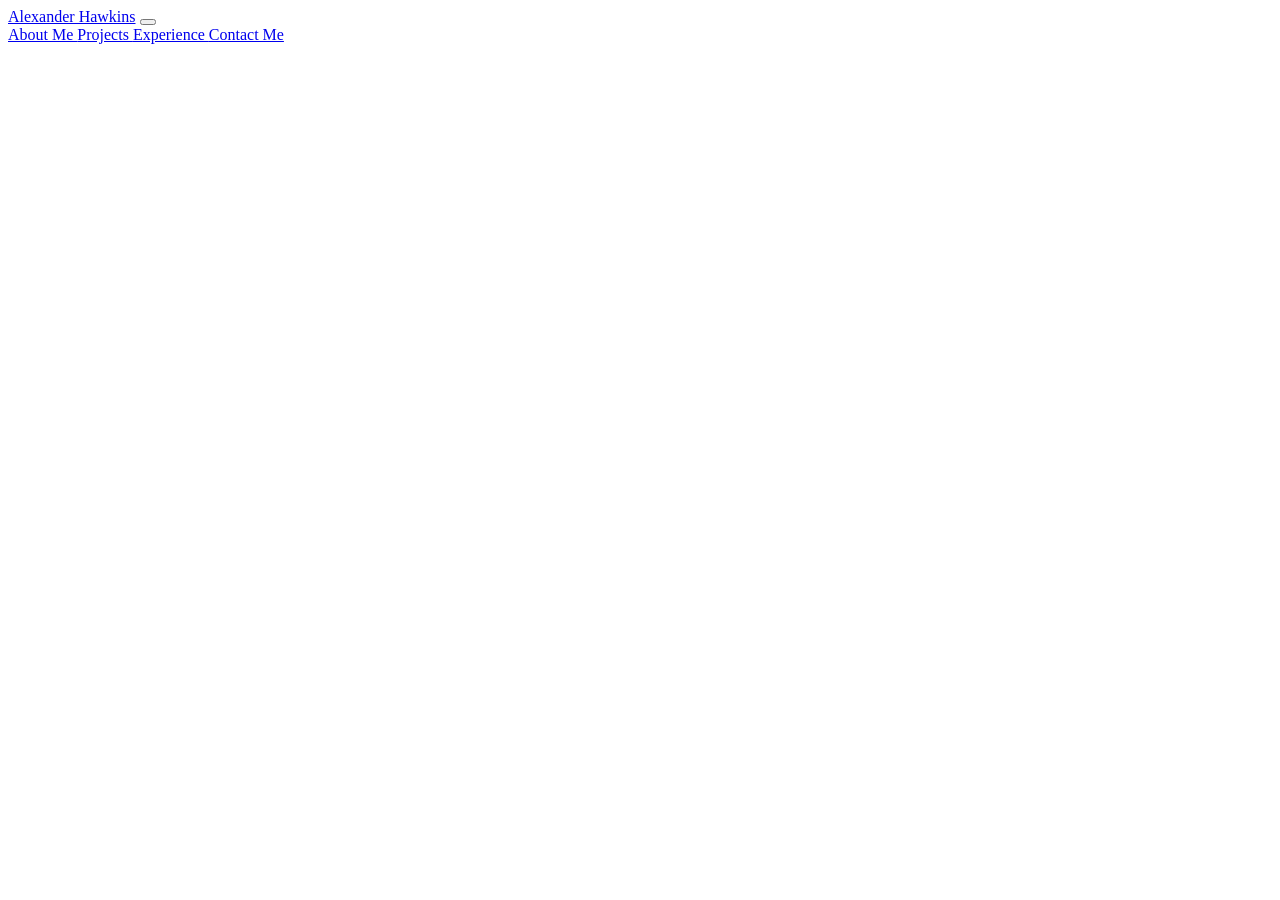
==== about.html @ 6567c9c5 "Created a simple navbar element in javascript, and added it to a skeleton of each page as proof-of-c" ====
<!doctype html>
<html lang="en">
    <head>
        <meta charset="UTF-8" />
        <meta name="viewport" content="width=device-width, initial-scale=1.0" />
        <title>About Me Page</title>
        <link rel="stylesheet", href="css/style.css" />
        <script defer src="js/navbar.js"></script>
    </head>
    <body>
        <my-navbar></my-navbar>
        <main>
        </main>
    </body>
</html>
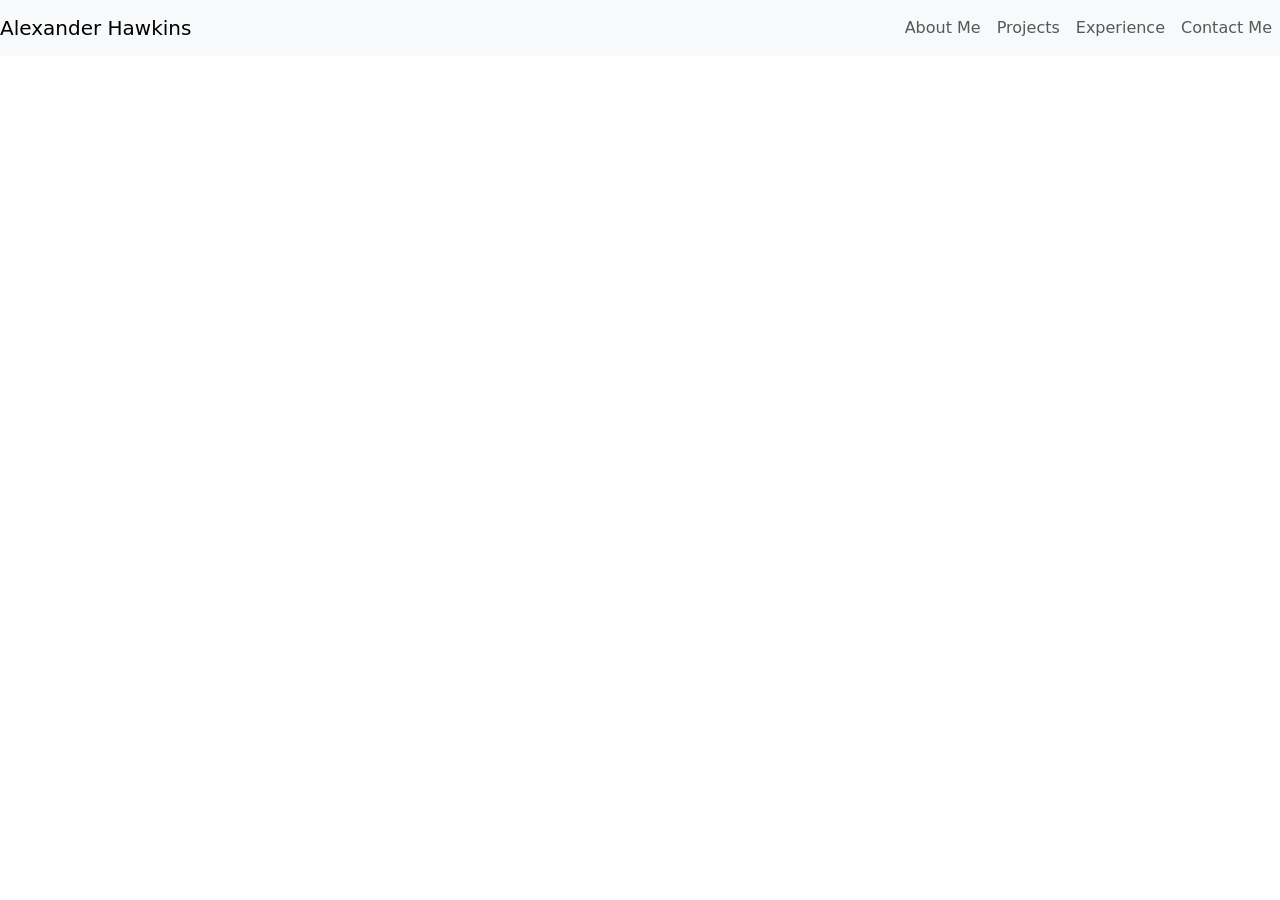
==== commit ae6fbb38: "I fixed the navbar component to enable Bootstrap styling to take effect, and began creation of my wo" ====
--- a/about.html
+++ b/about.html
@@ -4,8 +4,15 @@
         <meta charset="UTF-8" />
         <meta name="viewport" content="width=device-width, initial-scale=1.0" />
         <title>About Me Page</title>
-        <link rel="stylesheet", href="css/style.css" />
+        <link rel="stylesheet", href="css/style.css" />        
+        <link
+            href="https://cdn.jsdelivr.net/npm/bootstrap@5.3.3/dist/css/bootstrap.min.css"
+            rel="stylesheet"
+        />
         <script defer src="js/navbar.js"></script>
+        <script 
+            src="https://cdn.jsdelivr.net/npm/bootstrap@5.3.3/dist/js/bootstrap.bundle.min.js">
+        </script>
     </head>
     <body>
         <my-navbar></my-navbar>
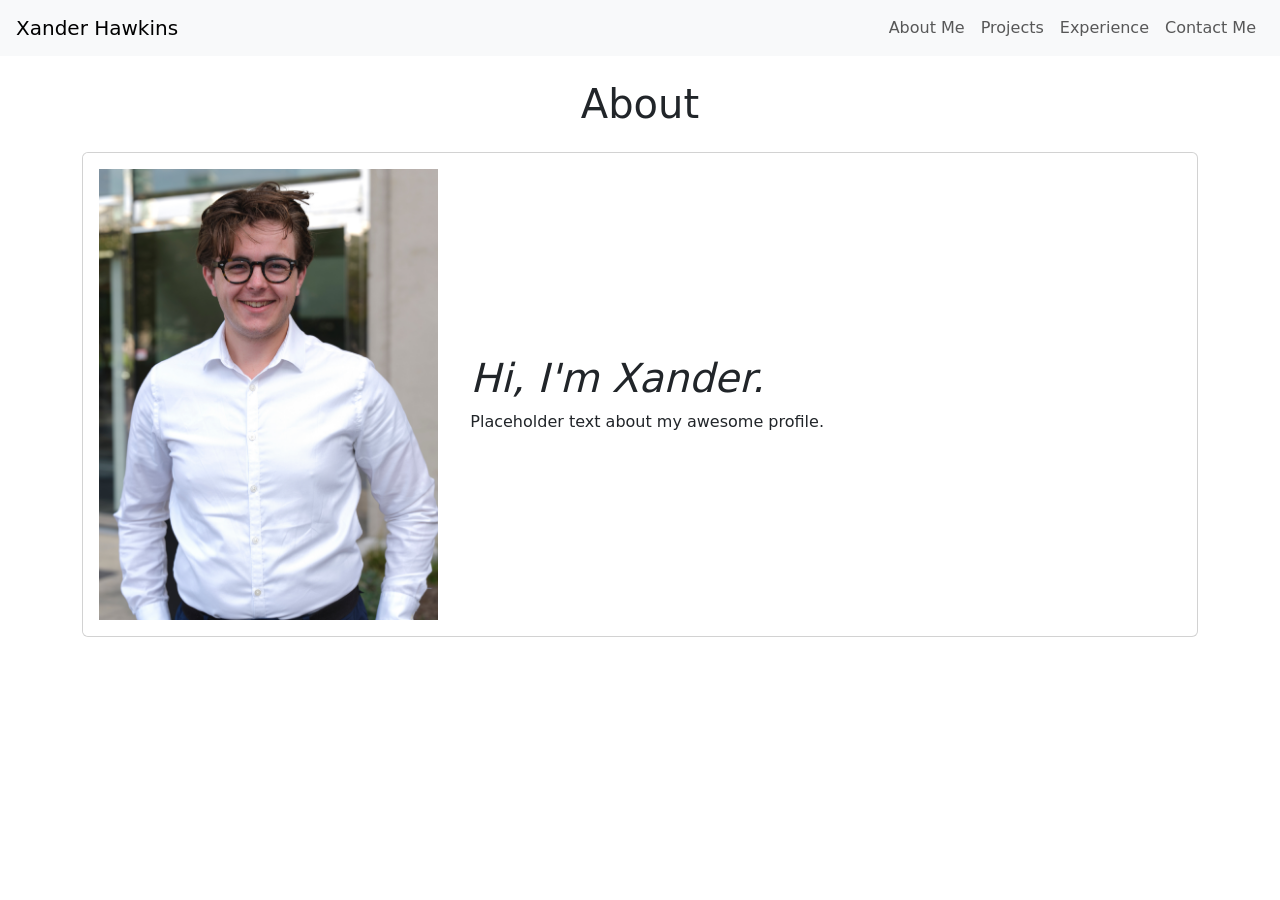
==== commit 141295d6: "added cards for index and about me with placeholder image and text" ====
--- a/about.html
+++ b/about.html
@@ -17,6 +17,37 @@
     <body>
         <my-navbar></my-navbar>
         <main>
+         <h1 class="text-center m-4">About</h1>
+         <div class="main-area container d-flex">
+          <div class="row align-items-center">
+          <div class="col-12">
+           <div class="card"
+                id="about-me-card">
+           <div class="row g-0 align-items-center">
+           <!-- include an image that takes up a whole row on mobile screens,
+            but expands and goes to the left on larger screens. -->
+            <div class="col-12 col-sm-4">
+             <img
+              src="images/AboutMeShot.JPEG"
+              class="img-thumbnail p-3 border-0 custom-about-image"
+              alt="Xander Hawkins portrait smiling at the camera"
+             />
+            </div>
+            <div class="col-12 col-sm-8">
+                <div class="card-body">
+                    <h1 class="card-title fst-italic">
+                        Hi, I'm Xander.
+                    </h1>
+                    <p class="card-text">
+                        Placeholder text about my awesome profile.
+                    </p>
+                </div>
+            </div>
+           </div>
+           </div>
+          </div>
+          </div>
+         </div>
         </main>
     </body>
 </html>
--- a/css/style.css
+++ b/css/style.css
@@ -0,0 +1,21 @@
+.custom-card-image {
+    aspect-ratio: 1 / 1;
+
+    width: 100%;
+    max-width: 200px;
+
+    object-fit: cover;
+
+    object-position: center;
+}
+
+.custom-about-image {
+    aspect-ratio: 1 / 1.3;
+
+    width: 100%;
+    max-width: 200px;
+
+    object-fit: cover;
+
+    object-position: cover;
+}
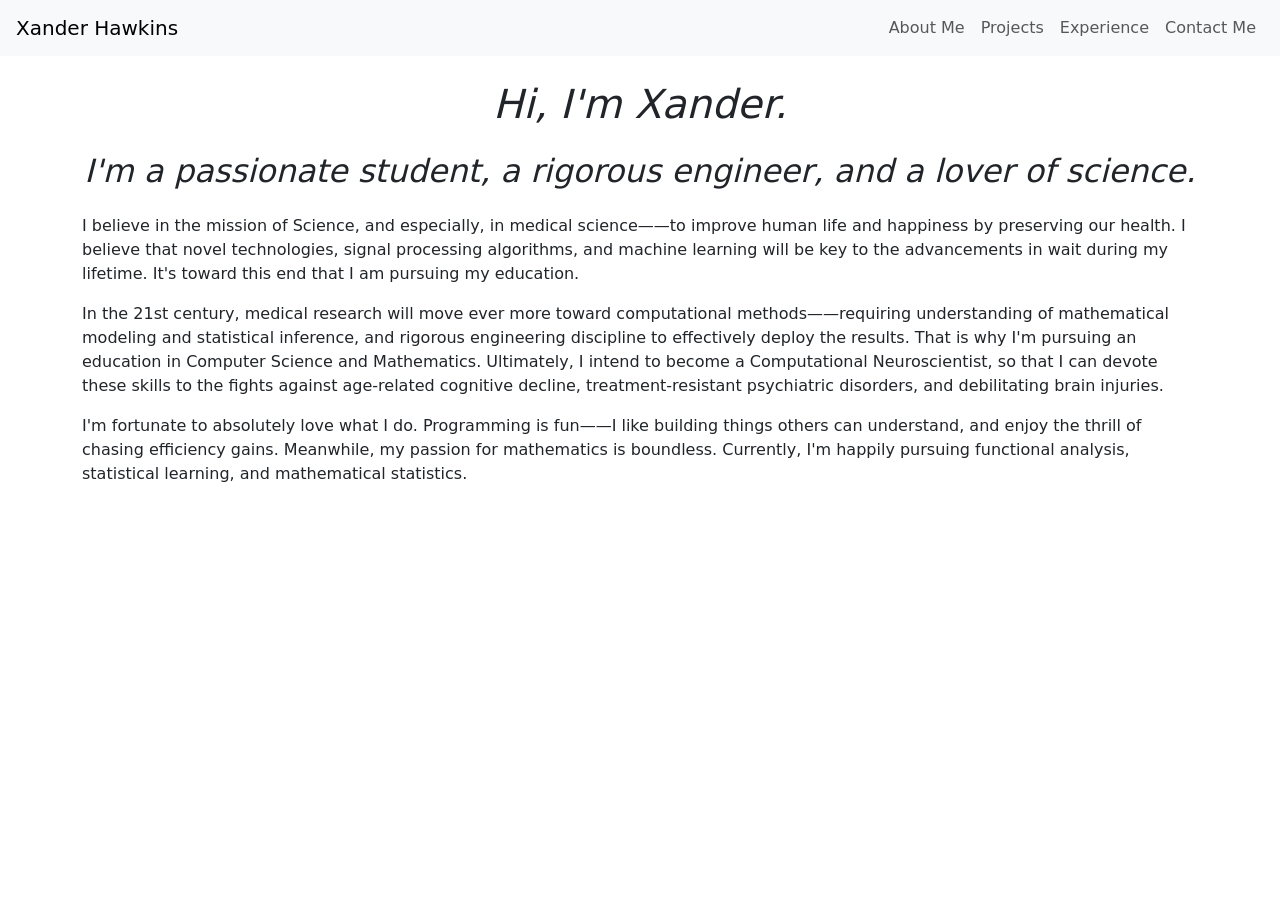
==== commit 4d521a85: "Replaced placeholder text with actual text." ====
--- a/about.html
+++ b/about.html
@@ -17,34 +17,26 @@
     <body>
         <my-navbar></my-navbar>
         <main>
-         <h1 class="text-center m-4">About</h1>
+         <h1 class="m-4 fst-italic text-center">
+            Hi, I'm Xander.
+        </h1>
+        <h2 class="m-4 fst-italic text-center">
+            I'm a passionate student, a rigorous engineer, and a lover of science.
+        </h2>
          <div class="main-area container d-flex">
           <div class="row align-items-center">
           <div class="col-12">
-           <div class="card"
-                id="about-me-card">
-           <div class="row g-0 align-items-center">
-           <!-- include an image that takes up a whole row on mobile screens,
-            but expands and goes to the left on larger screens. -->
-            <div class="col-12 col-sm-4">
-             <img
-              src="images/AboutMeShot.JPEG"
-              class="img-thumbnail p-3 border-0 custom-about-image"
-              alt="Xander Hawkins portrait smiling at the camera"
-             />
-            </div>
-            <div class="col-12 col-sm-8">
-                <div class="card-body">
-                    <h1 class="card-title fst-italic">
-                        Hi, I'm Xander.
-                    </h1>
-                    <p class="card-text">
-                        Placeholder text about my awesome profile.
-                    </p>
-                </div>
-            </div>
-           </div>
-           </div>
+           <p>
+            I believe in the mission of Science, and especially, in medical science——to improve human life and happiness by preserving our health. I believe that novel technologies, signal processing algorithms, and machine learning will be key to the advancements in wait during my lifetime. It's toward this end that I am pursuing my education.
+           </p>
+          </div>
+          <div class="col-12">
+           <p>
+            In the 21st century, medical research will move ever more toward computational methods——requiring understanding of mathematical modeling and statistical inference, and rigorous engineering discipline to effectively deploy the results. That is why I'm pursuing an education in Computer Science and Mathematics. Ultimately, I intend to become a Computational Neuroscientist, so that I can devote these skills to the fights against age-related cognitive decline, treatment-resistant psychiatric disorders, and debilitating brain injuries.
+           </p>
+          </div>
+          <div class="col-12">
+            I'm fortunate to absolutely love what I do. Programming is fun——I like building things others can understand, and enjoy the thrill of chasing efficiency gains. Meanwhile, my passion for mathematics is boundless. Currently, I'm happily pursuing functional analysis, statistical learning, and mathematical statistics.
           </div>
           </div>
          </div>
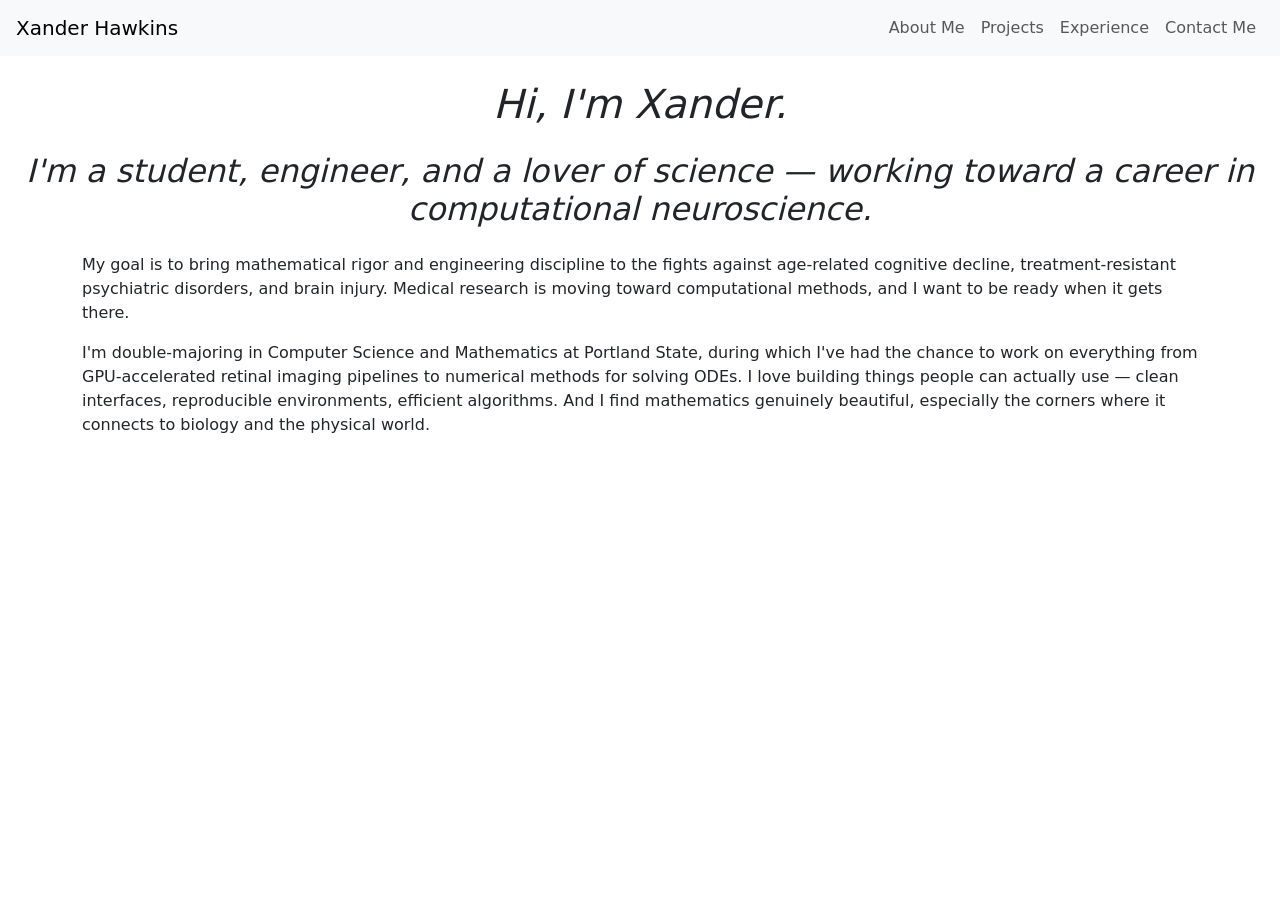
==== commit dfa8b9ee: "Updated text and spacing to look and sound more professional." ====
--- a/about.html
+++ b/about.html
@@ -21,22 +21,19 @@
             Hi, I'm Xander.
         </h1>
         <h2 class="m-4 fst-italic text-center">
-            I'm a passionate student, a rigorous engineer, and a lover of science.
+            I'm a student, engineer, and a lover of science — working toward a career in computational neuroscience.
         </h2>
          <div class="main-area container d-flex">
           <div class="row align-items-center">
           <div class="col-12">
            <p>
-            I believe in the mission of Science, and especially, in medical science——to improve human life and happiness by preserving our health. I believe that novel technologies, signal processing algorithms, and machine learning will be key to the advancements in wait during my lifetime. It's toward this end that I am pursuing my education.
+            My goal is to bring mathematical rigor and engineering discipline to the fights against age-related cognitive decline, treatment-resistant psychiatric disorders, and brain injury. Medical research is moving toward computational methods, and I want to be ready when it gets there. 
            </p>
           </div>
           <div class="col-12">
            <p>
-            In the 21st century, medical research will move ever more toward computational methods——requiring understanding of mathematical modeling and statistical inference, and rigorous engineering discipline to effectively deploy the results. That is why I'm pursuing an education in Computer Science and Mathematics. Ultimately, I intend to become a Computational Neuroscientist, so that I can devote these skills to the fights against age-related cognitive decline, treatment-resistant psychiatric disorders, and debilitating brain injuries.
+            I'm double-majoring in Computer Science and Mathematics at Portland State, during which I've had the chance to work on everything from GPU-accelerated retinal imaging pipelines to numerical methods for solving ODEs. I love building things people can actually use — clean interfaces, reproducible environments, efficient algorithms. And I find mathematics genuinely beautiful, especially the corners where it connects to biology and the physical world.
            </p>
-          </div>
-          <div class="col-12">
-            I'm fortunate to absolutely love what I do. Programming is fun——I like building things others can understand, and enjoy the thrill of chasing efficiency gains. Meanwhile, my passion for mathematics is boundless. Currently, I'm happily pursuing functional analysis, statistical learning, and mathematical statistics.
           </div>
           </div>
          </div>
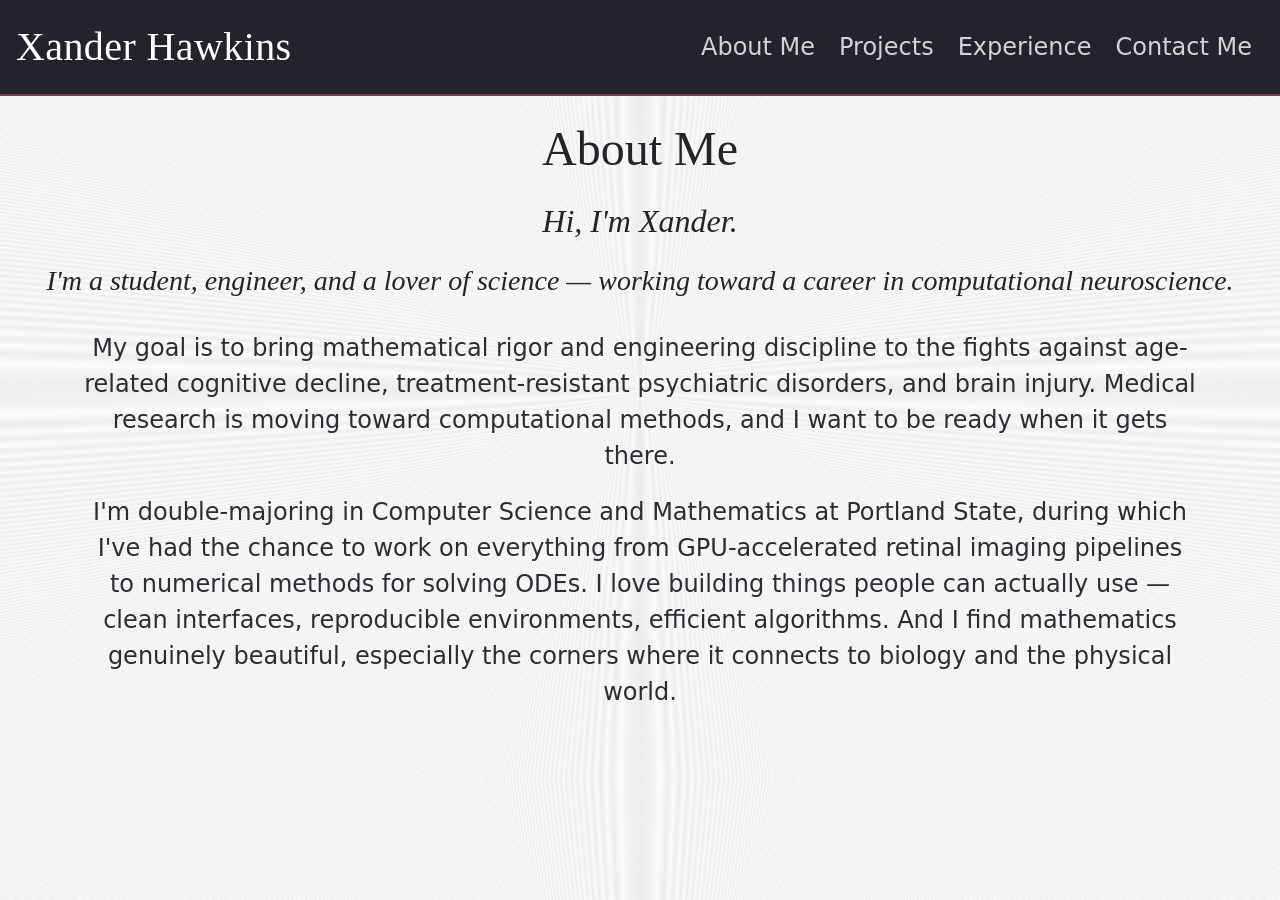
==== commit 71eb9fe2: "Rigorously updated styling to the best of my ability" ====
--- a/about.html
+++ b/about.html
@@ -16,13 +16,16 @@
     </head>
     <body>
         <my-navbar></my-navbar>
-        <main>
-         <h1 class="m-4 fst-italic text-center">
+        <h1 class="m-4 text-center">
+            About Me
+        </h1>
+        <main class="about-body"> 
+        <h2 class="m-4 fst-italic text-center">
             Hi, I'm Xander.
-        </h1>
-        <h2 class="m-4 fst-italic text-center">
+        </h2>
+        <h3 class="m-4 fst-italic text-center">
             I'm a student, engineer, and a lover of science — working toward a career in computational neuroscience.
-        </h2>
+        </h3>
          <div class="main-area container d-flex">
           <div class="row align-items-center">
           <div class="col-12">
--- a/css/style.css
+++ b/css/style.css
@@ -1,21 +1,258 @@
+@import url('https://fonts.googleapis.com/css2?family=Lora:ital,wght@0,600;1,400&family=DM+Sans:wght@400;500;600&display=swap');
+
+@font-face {
+    font-family: 'TeXGyreAdventor';
+    src: url('fonts/texgyreadventor-regular-webfont.woff2') format('woff2'),
+         url('fonts/texgyreadventor-regular-webfont.woff') format('woff');
+    font-weight: normal;
+    font-style: normal;
+    font-display: swap;
+}
+
+@font-face {
+    font-family: 'TeXGyreAdventor';
+    src: url('fonts/texgyreadventor-bold-webfont.woff2') format('woff2'),
+         url('fonts/texgyreadventor-bold-webfont.woff') format('woff');
+    font-weight: bold;
+    font-style: normal;
+    font-display: swap;
+}
+
+:root {
+    --color-dark:       #24222D;
+    --color-dark-mid:   #3a3743;
+    --color-accent:     #7B3947;
+    --color-accent-dim: #9C7379;
+    --color-warm:       #A59A7E;
+    --color-bg:         #EDE9E3;
+    --color-card-bg:    #FFFFFF;
+    --color-body-text:  #1E1C22;
+    --color-text-muted: #7a7480;
+
+    --color-nav-bg:          var(--color-dark);
+    --color-nav-border:      var(--color-accent);
+    --color-nav-link-hover:  var(--color-accent-dim);
+    --color-nav-brand:       #ffffff;
+    --color-hero-bg:         var(--color-dark);
+    --color-hero-text:       #ffffff;
+    --color-hero-text-sub:   rgba(237, 233, 227, 0.72); 
+    --color-band-bg:         var(--color-dark);
+    --color-btn-primary-bg:  var(--color-accent);
+    --color-btn-primary-text:#ffffff;
+    --color-btn-primary-hover: var(--color-accent-dim);
+    --color-btn-ghost-text:  #ffffff;
+    --color-btn-ghost-border:rgba(255, 255, 255, 0.50);
+    --color-btn-ghost-hover: var(--color-accent-dim);
+    --color-card-border:     #dbd7d0;   
+    --color-card-hover-accent: var(--color-accent);
+    --color-card-title:      var(--color-dark);
+    --color-card-text:       #2e2b35;   
+    --color-portrait-border: var(--color-accent-dim);
+    --color-form-border:     #cdc9c2;
+    --color-form-focus:      var(--color-accent);
+    --color-focus-ring:      rgba(123, 57, 71, 0.22);  
+    --color-footer-bg:       var(--color-dark);
+    --color-footer-text:     rgba(237, 233, 227, 0.55);
+    --color-footer-link:     var(--color-accent-dim);
+
+    /* ── Typography ── */
+    --font-display: 'TeXGyreAdventor', Futura;
+    --font-body:    'DM Sans', system-ui, sans-serif;
+
+    /* ── Spacing ── */
+    --section-pad:  4rem 0;
+    --card-gap:     2rem;
+}
+
+body {
+    font-family: var(--font-body);
+    background-color: var(--color-bg);
+    color: var(--color-body-text);
+    background-image: 
+    repeating-radial-gradient(circle at 50% 50%, rgba(255,255,255,0.05) 0px, rgba(0,0,0,0.05) 0.5px, rgba(255,255,255,0.05) 1px),
+    repeating-linear-gradient(45deg, rgba(0,0,0,0.03) 0px, rgba(255,255,255,0.03) 0.5px, rgba(0,0,0,0.03) 1px);
+}
+
+h1, h2, h3 {
+    font-family: var(--font-display);
+}
+
+h1 {
+    font-weight: 200;
+    font-size: 3rem !important;
+    text-align: left;
+}
+
+
+my-navbar nav.navbar {
+    background-color: var(--color-nav-bg) !important;
+    border-bottom: 2px solid var(--color-nav-border);
+    padding: 0.75rem 0;
+}
+
+my-navbar .navbar-brand {
+    font-family: var(--font-display);
+    font-weight: 300;
+    font-size: 2.5rem;
+    color: var(--color-nav-brand) !important;
+    letter-spacing: 0.01em;
+}
+
+my-navbar .nav-link {
+    color: rgba(255, 255, 255, 0.80) !important;
+    font-size: 1.5rem;
+    font-weight: 500;
+    transition: color 0.15s ease;
+    padding: 0.4rem 0.75rem !important;
+}
+
+my-navbar .nav-link:hover {
+    color: var(--color-nav-link-hover) !important;
+}
+
+my-navbar .navbar-toggler {
+    border-color: rgba(255, 255, 255, 0.4);
+}
+
+my-navbar .navbar-toggler-icon {
+    /* Re-tint the Bootstrap hamburger icon for a dark background */
+    background-image: url("data:image/svg+xml,%3csvg xmlns='http://www.w3.org/2000/svg' viewBox='0 0 30 30'%3e%3cpath stroke='rgba%28255%2c255%2c255%2c0.8%29' stroke-linecap='round' stroke-miterlimit='10' stroke-width='2' d='M4 7h22M4 15h22M4 23h22'/%3e%3c/svg%3e");
+}
+.btn-primary-custom {
+    background-color: var(--color-btn-primary-bg);
+    color: var(--color-btn-primary-text);
+    font-weight: 600;
+    border: none;
+    padding: 0.6rem 1.4rem;
+    border-radius: 4px;
+    transition: background-color 0.15s ease, transform 0.1s ease;
+    text-decoration: none;
+    display: inline-block;
+}
+
+.btn-primary-custom:hover {
+    background-color: var(--color-btn-primary-hover);
+    color: var(--color-btn-primary-text);
+    transform: translateY(-1px);
+}
+
+.card {
+    border: 1px solid var(--color-card-border);
+    border-radius: 8px;
+    box-shadow: 0 2px 8px rgba(36, 34, 45, 0.07);
+    margin-bottom: var(--card-gap) !important;
+    background-color: var(--color-card-bg);
+}
+
+#card .col-12.col-sm-8 {
+    display: flex;
+    flex-direction: column;
+    justify-content: space-between;
+    padding: 1.5rem,
+}
+
+.card-title {
+    font-family: var(--font-display);
+    font-size: 2rem;
+    font-weight: 300;
+    margin-bottom: 0.25rem;
+    color: var(--color-card-title);
+}
+
+.hero-card-title {
+    font-size: 3.2rem;
+}
+
+.card-subtitle {
+    font-family: var(--font-body);
+    font-size: 1.4rem;
+    font-weight: 500;
+    color: var(--color-text-muted) !important;
+    margin-bottom: 0.75rem;
+}
+
+.hero-card-subtitle {
+    font-family: var(--font-display);
+    font-size: 2.5rem;
+    font-weight: 300;
+    margin-bottom: 2rem !important;
+    color: var(--color-card-title) !important;
+}
+
+.card-text {
+    font-size: 1.3rem;
+    line-height: 1.5;
+    color: var(--color-card-text);
+}
+
+.card ul {
+    font-size: 1.3rem;
+    line-height: 1.5;
+    color: var(--color-card-text);
+    padding-left: 1.25rem;
+}
+
+/* Accent left-border on hover */
+.card {
+    border: 4px solid transparent;
+    transition: border-left-color 0.2s ease, box-shadow 0.2s ease;
+}
+
+.card:hover {
+    border-color: var(--color-card-hover-accent);
+    box-shadow: 0 4px 16px rgba(36, 34, 45, 0.11);
+}
+
 .custom-card-image {
     aspect-ratio: 1 / 1;
-
     width: 100%;
     max-width: 200px;
-
     object-fit: cover;
-
     object-position: center;
+    border-radius: 6px;
+    display: block;
+    margin: 0 auto;
 }
 
 .custom-about-image {
     aspect-ratio: 1 / 1.3;
-
     width: 100%;
     max-width: 200px;
-
     object-fit: cover;
-
-    object-position: cover;
+    object-position: center;
+    border-radius: 6px;
+    display: block;
+    margin: 0 auto;
+}
+
+.figure-caption {
+    font-size: 0.78rem;
+    color: var(--color-text-muted);
+    margin-top: 0.4rem;
+}
+
+.form-control {
+    border-color: var(--color-form-border);
+    border-radius: 4px;
+    font-family: var(--font-body);
+    font-size: 1.2rem;
+}
+
+.form-control:focus {
+    border-color: var(--color-form-focus);
+    box-shadow: 0 0 0 3px var(--color-focus-ring);
+}
+
+.main-area {
+    padding-top: 0.5rem;
+    padding-bottom: 3rem;
+}
+
+.about-body p {
+    text-align: center;
+    font-size: 1.5rem;
+    line-height: 1.5;
+    max-width: 100ch;
+    color: var(--color-card-text);
+    margin-bottom: 1.25rem;
 }
